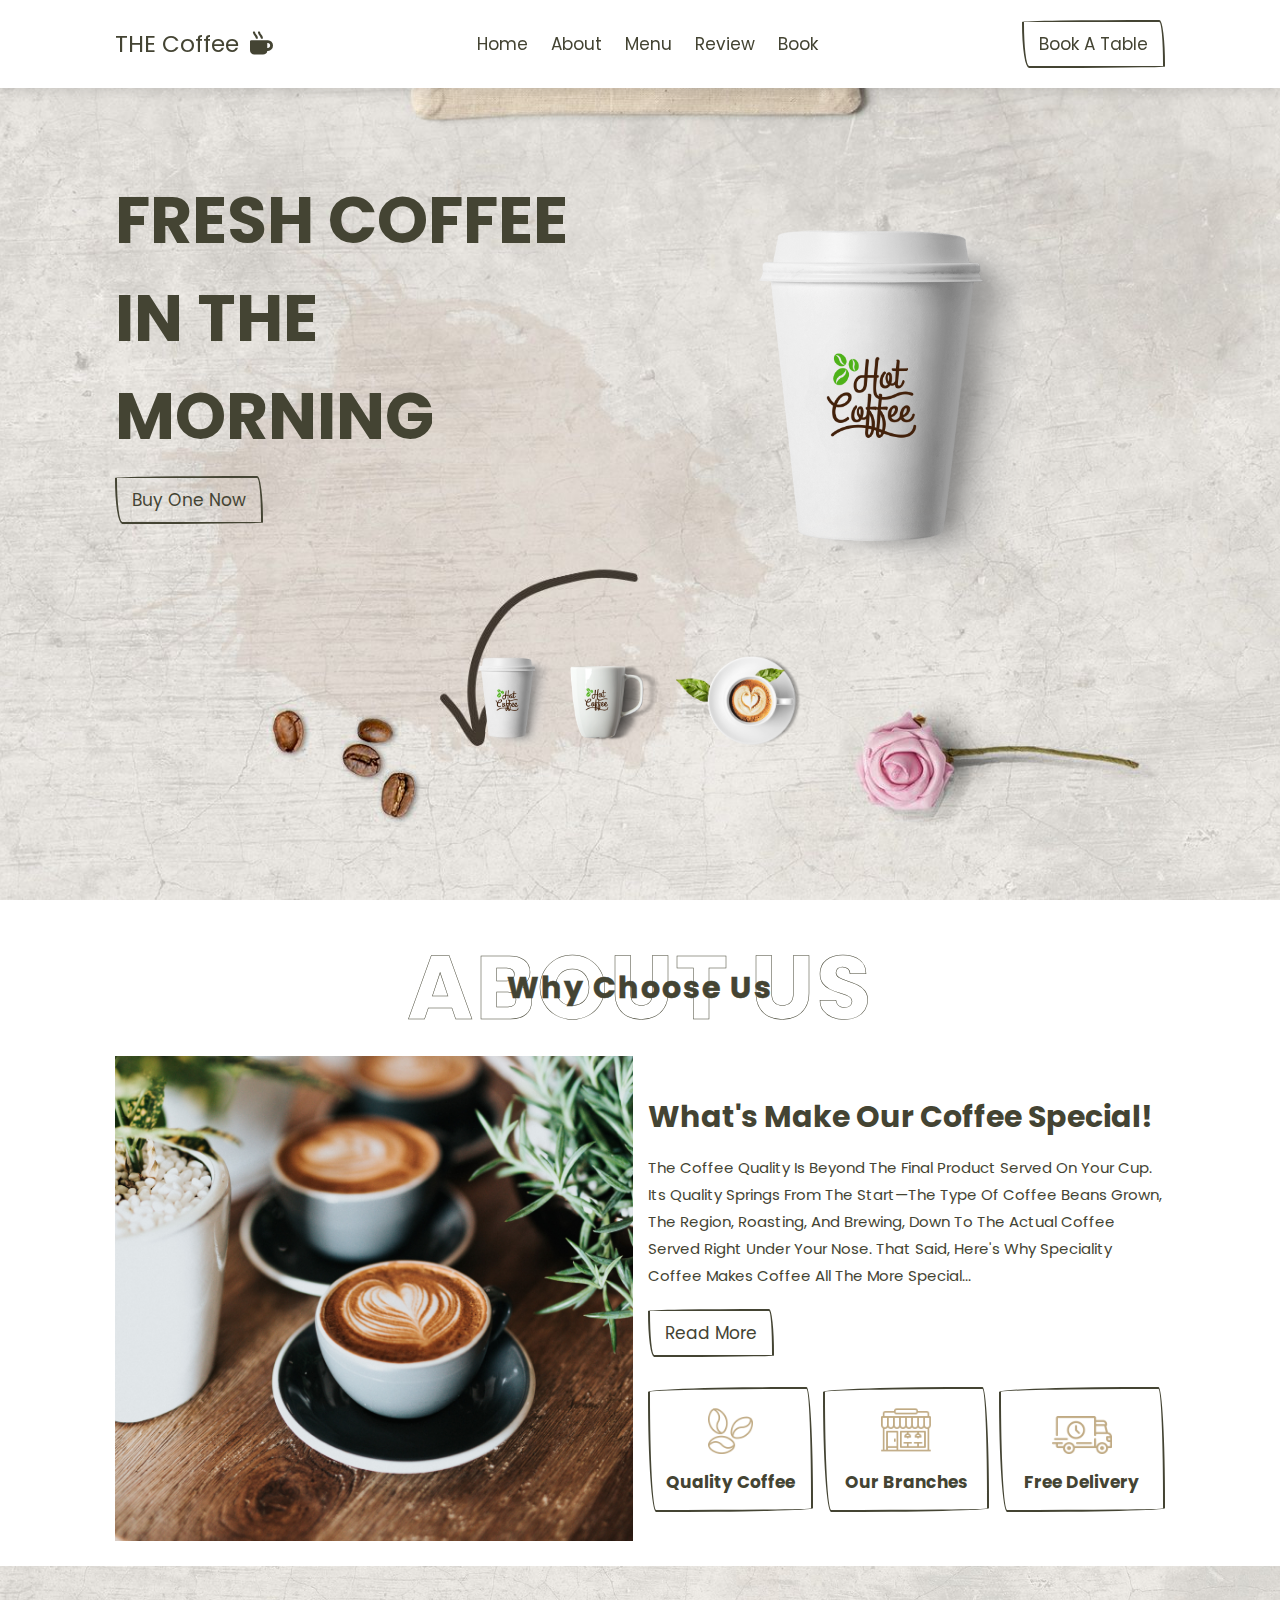
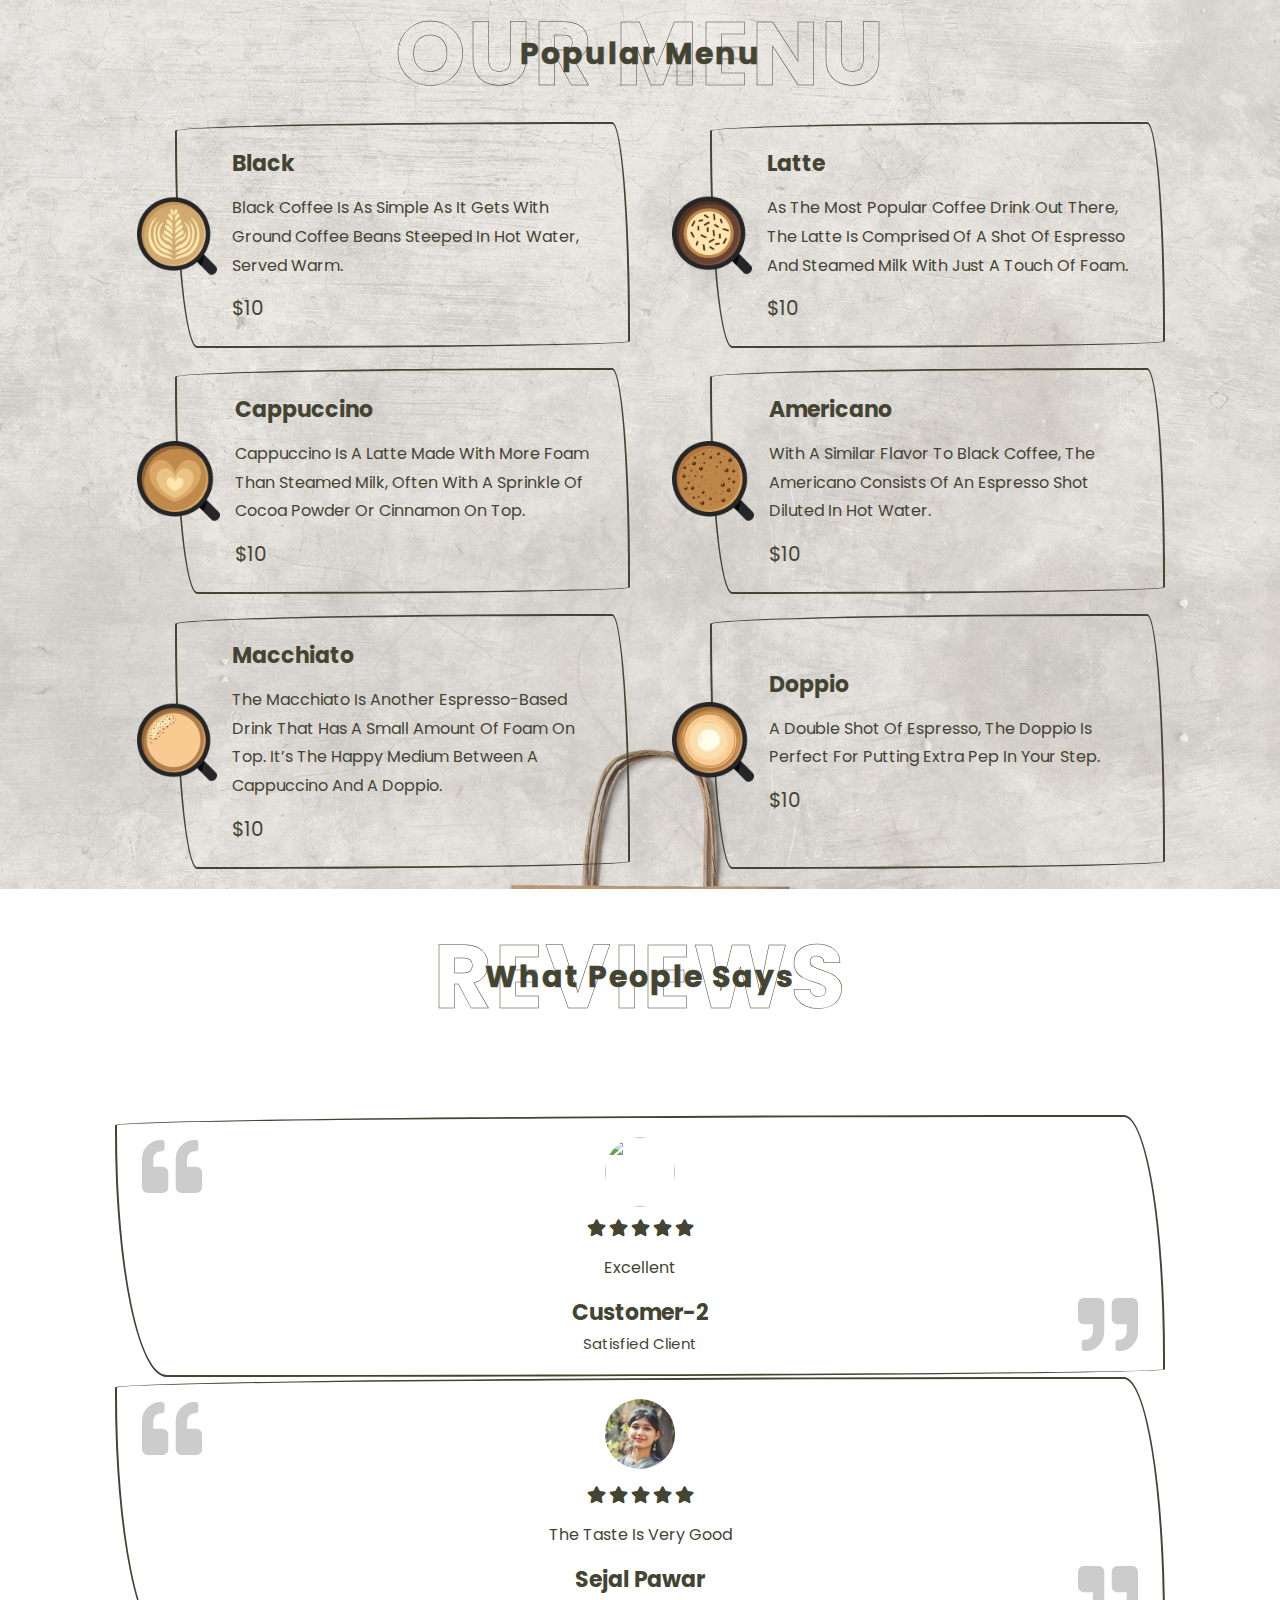
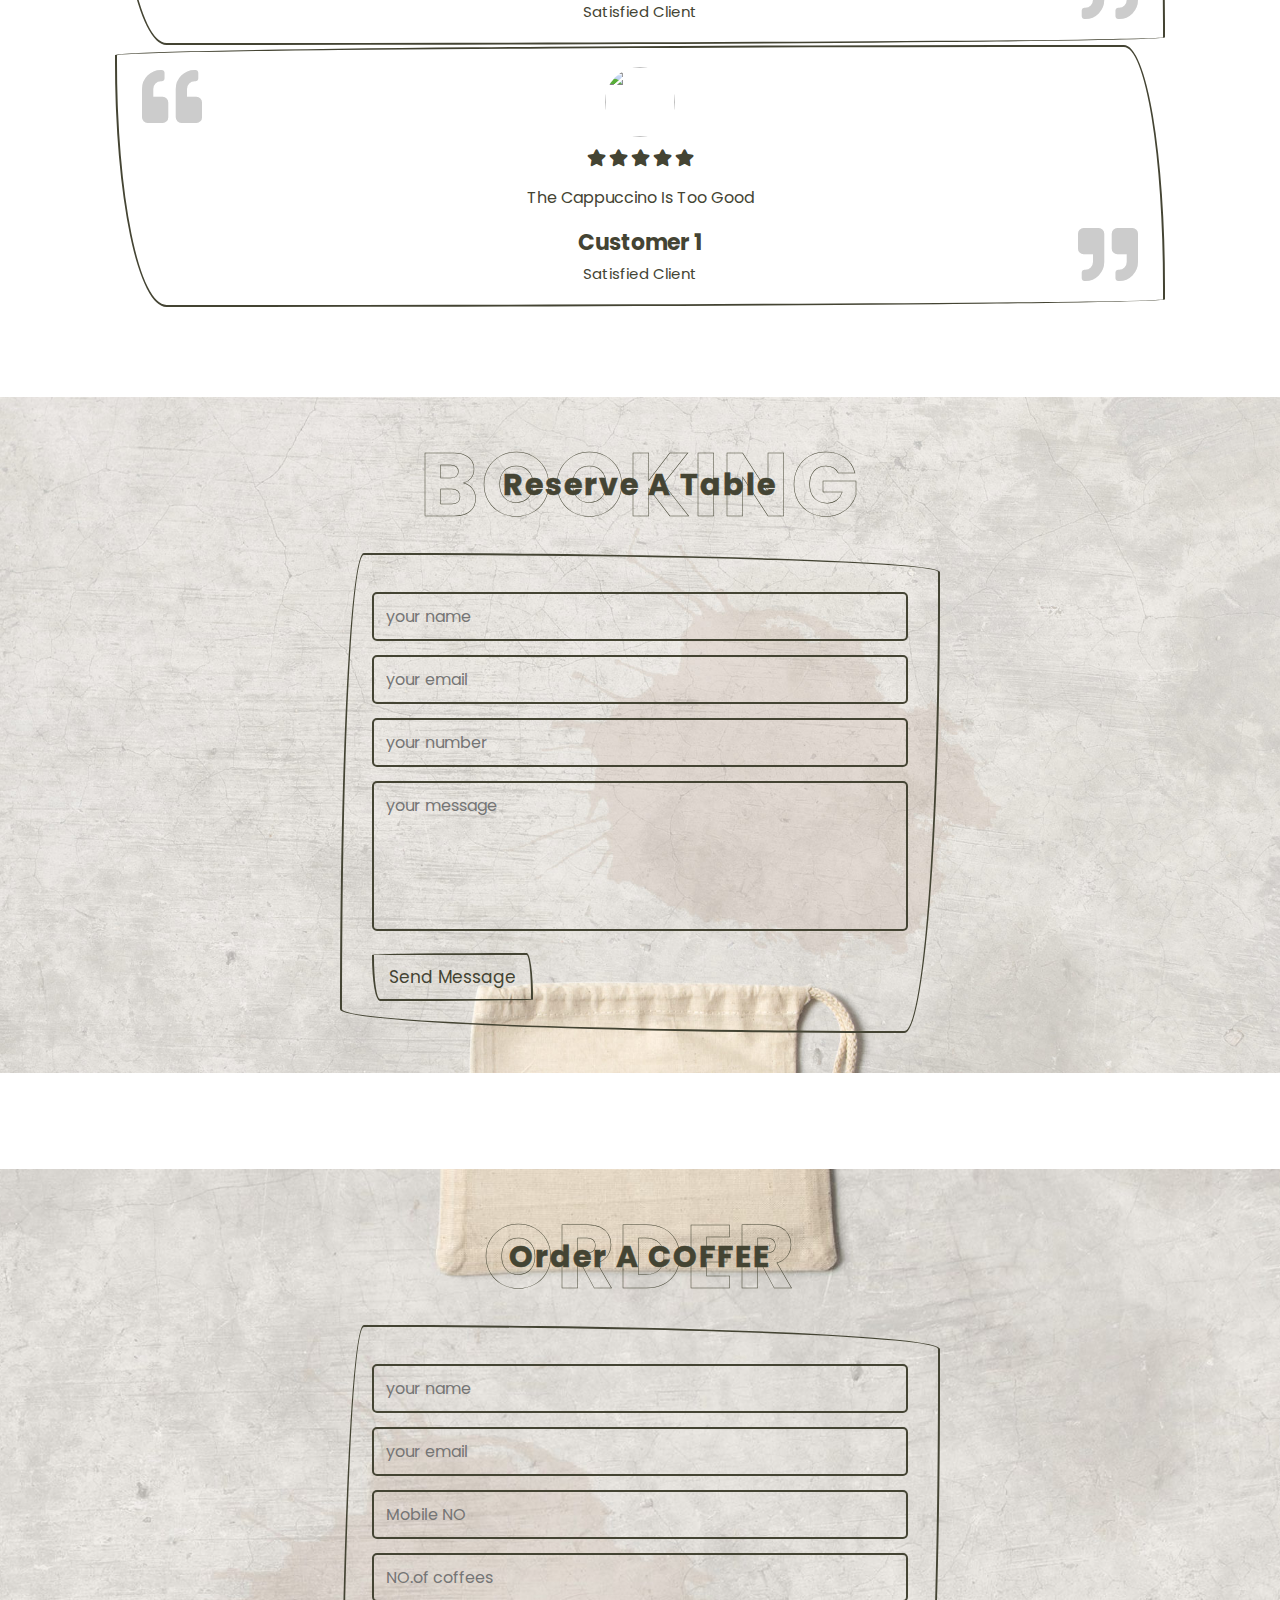
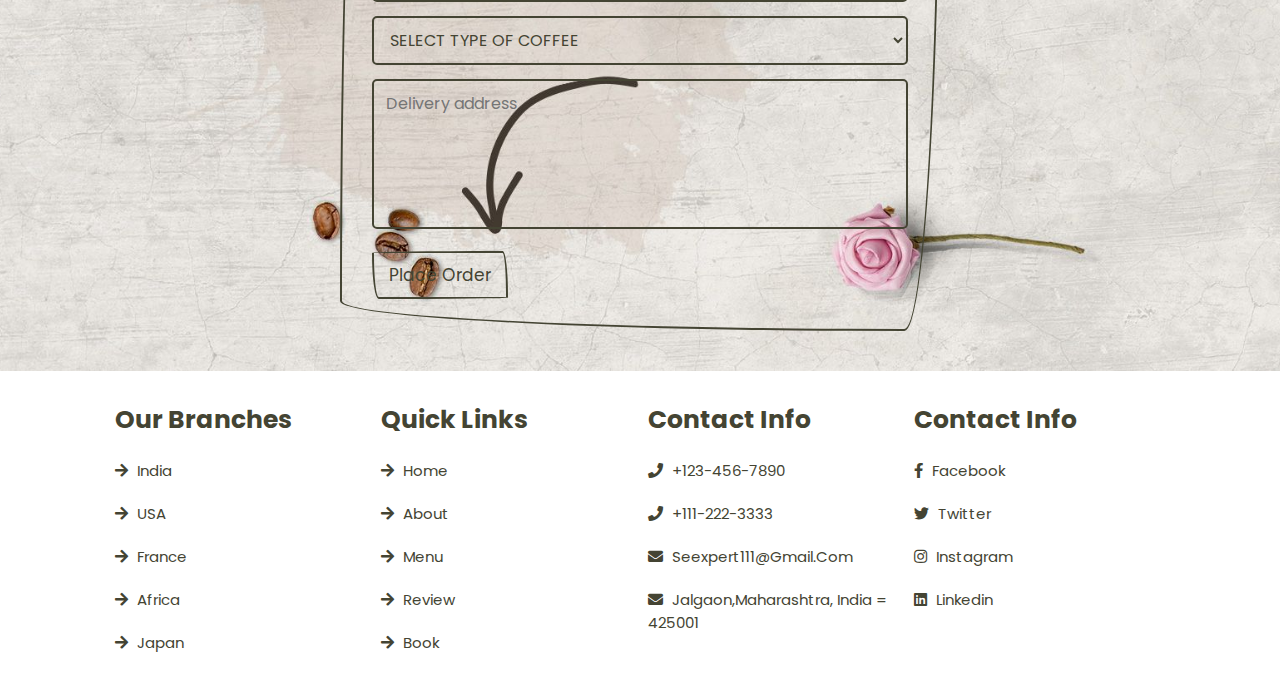
==== index.html @ 7fe5d015 "first commit" ====
<!DOCTYPE html>
<html lang="en">
<head>
    <meta charset="UTF-8">
    <meta http-equiv="X-UA-Compatible" content="IE=edge">
    <meta name="viewport" content="width=device-width, initial-scale=1.0">
    <title>CSS THE COFFEE HOUSE PROJECT</title>
    <link rel="stylesheet" href="https://unpkg.com/swiper@7/swiper-bundle.min.css" />

    <!-- font awesome cdn link  -->
    <link rel="stylesheet" href="https://cdnjs.cloudflare.com/ajax/libs/font-awesome/5.15.4/css/all.min.css">

    <!-- custom css file link  -->
    <link rel="stylesheet" href="css/style.css">
    

</head>
<body>
    
<!-- header section starts  -->

<header class="header">

    <div id="menu-btn" class="fas fa-bars"></div>

    <a href="#" class="logo"> THE coffee <i class="fas fa-mug-hot"></i> </a>

    <nav class="navbar">
        <a href="#home">home</a>
        <a href="#about">about</a>
        <a href="#menu">menu</a>
        <a href="#review">review</a>
        <a href="#book">book</a>
    </nav>

    <a href="#book" class="btn">book a table</a>

</header>

<!-- header section ends -->

<!-- home section starts  -->

<section class="home" id="home">

    <div class="row">

        <div class="content">
            <h3>fresh coffee in the morning</h3>
            <a href="#order" class="btn">buy one now</a>
        </div>

        <div class="image">
            <img src="image/home-img-1.png" class="main-home-image" alt="">
        </div>

    </div>

    <div class="image-slider">
        <img src="image/home-img-1.png" alt="">
        <img src="image/home-img-2.png" alt="">
        <img src="image/home-img-3.png" alt="">
    </div>

</section>

<!-- home section ends -->

<!-- about section starts  -->

<section class="about" id="about">

    <h1 class="heading"> about us <span>why choose us</span> </h1>    

    <div class="row">

        <div class="image">
            <img src="image/about-img.png" alt="">
        </div>

        <div class="content">
            <h3 class="title">what's make our coffee special!</h3>
            <p>the coffee quality is beyond the final product served on your cup. Its quality springs from the start—the type of coffee beans grown, the region, roasting, and brewing, down to the actual coffee served right under your nose. That said, here's why speciality coffee makes coffee all the more special...</p>
            <a href="#" class="btn">read more</a>
            <div class="icons-container">
                <div class="icons">
                    <img src="image/about-icon-1.png" alt="">
                    <h3>quality coffee</h3>
                </div>
                <div class="icons">
                    <img src="image/about-icon-2.png" alt="">
                    <h3>our branches</h3>
                </div>
                <div class="icons">
                    <img src="image/about-icon-3.png" alt="">
                    <h3>free delivery</h3>
                </div>
            </div>
        </div>

    </div>

</section>

<!-- about section ends -->

<!-- menu section starts  -->

<section class="menu" id="menu">

    <h1 class="heading"> our menu <span>popular menu</span> </h1>

    <div class="box-container">

        <a href="https://images.app.goo.gl/q2pwHX6zfeRryrDQ7" class="box">
            <img src="image/menu-1.png" alt="">
            <div class="content">
                <h3>Black</h3>
                <p>Black coffee is as simple as it gets with ground coffee beans steeped in hot water, served warm. </p>
                <span>$10</span>
            </div>
        </a>

        <a href="#" class="box">
            <img src="image/menu-2.png" alt="">
            <div class="content">
                <h3>Latte</h3>
                <p>As the most popular coffee drink out there, the latte is comprised of a shot of espresso and steamed milk with just a touch of foam.</p>
                <span>$10</span>
            </div>
        </a>

        <a href="#" class="box">
            <img src="image/menu-3.png" alt="">
            <div class="content">
                <h3>Cappuccino</h3>
                <p>Cappuccino is a latte made with more foam than steamed milk, often with a sprinkle of cocoa powder or cinnamon on top.</p>
                <span>$10</span>
            </div>
        </a>

        <a href="#" class="box">
            <img src="image/menu-4.png" alt="">
            <div class="content">
                <h3>Americano</h3>
                <p>With a similar flavor to black coffee, the americano consists of an espresso shot diluted in hot water.</p>
                <span>$10</span>
            </div>
        </a>

        <a href="#" class="box">
            <img src="image/menu-5.png" alt="">
            <div class="content">
                <h3>Macchiato</h3>
                <p>The macchiato is another espresso-based drink that has a small amount of foam on top. It’s the happy medium between a cappuccino and a doppio.</p>
                <span>$10</span>
            </div>
        </a>

        <a href="#" class="box">
            <img src="image/menu-6.png" alt="">
            <div class="content">
                <h3>Doppio</h3>
                <p>A double shot of espresso, the doppio is perfect for putting extra pep in your step.</p>
                <span>$10</span>
            </div>
        </a>

    </div>

</section>

<!-- menu section ends -->

<!-- review section starts  -->

<section class="review" id="review">

    <h1 class="heading"> reviews <span>what people says</span> </h1>

    <div class="swiper review-slider">

        <div class="swiper-wrapper">

            

            <div class="swiper-slide box">
                <i class="fas fa-quote-left"></i>
                <i class="fas fa-quote-right"></i>
                <img src="image/pic-2.png" alt="">
                <div class="stars">
                    <i class="fas fa-star"></i>
                    <i class="fas fa-star"></i>
                    <i class="fas fa-star"></i>
                    <i class="fas fa-star"></i>
                    <i class="fas fa-star"></i>
                </div>
                <p>excellent</p>
                <h3>Customer-2</h3>
                <span>satisfied client</span>
            </div>

            <div class="swiper-slide box">
                <i class="fas fa-quote-left"></i>
                <i class="fas fa-quote-right"></i>
                <img src="image/pic-1.png" alt="">
                <div class="stars">
                    <i class="fas fa-star"></i>
                    <i class="fas fa-star"></i>
                    <i class="fas fa-star"></i>
                    <i class="fas fa-star"></i>
                    <i class="fas fa-star"></i>
                </div>
                <p>The taste is very good</p>
                <h3>Sejal Pawar</h3>
                <span>satisfied client</span>
            </div>

            <div class="swiper-slide box">
                <i class="fas fa-quote-left"></i>
                <i class="fas fa-quote-right"></i>
                <img src="image/pic-3.png" alt="">
                <div class="stars">
                    <i class="fas fa-star"></i>
                    <i class="fas fa-star"></i>
                    <i class="fas fa-star"></i>
                    <i class="fas fa-star"></i>
                    <i class="fas fa-star"></i>
                </div>
                <p>the Cappuccino is too good </p>
                <h3>Customer 1</h3>
                <span>satisfied client</span>
            </div>

        </div>

        <div class="swiper-pagination"></div>

    </div>

</section>



<section class="book" id="book">

    <h1 class="heading"> booking <span>reserve a table</span> </h1>

    <form id="myForm" action="reserve.php" method="post">

        <input type="text" placeholder="your name" class="box" name="name">
        <input type="email" placeholder="your email" class="box" name="email">
        <input type="number" placeholder="your number" class="box" name="mobile_no">

        <textarea name="message" placeholder="your message" class="box" id="" cols="30" rows="10"></textarea>

        <input name="submit" type="submit" value="send message" class="btn">

    </form>

</section>


<br></br><br></br><br></br>

<section class="order" id="order">

    <h1 class="heading"> ORDER<span> order a COFFEE</span> </h1>

    <form action="order.php" method="post" id="order">

        <input type="text" placeholder="your name" class="box" name="name">
        <input type="email" placeholder="your email" class="box" name="email">
        <input type="number" placeholder="Mobile NO" class="box" name="mobile_no">
        <input type="number" placeholder="NO.of coffees" class="box" name="no_of_coffees">

        <select id="type" class="box" name="type_of_coffee">
            <option value="volvo">SELECT TYPE OF COFFEE</option>
            <option value="saab">Black</option>
            <option value="saab">latte</option>
            <option value="opel">cappuccino</option>
            <option value="audi">Americano</option>
            <option value="saab">Macchiato</option>
            <option value="saab">Doppio</option>

          </select>

        <textarea name="address" placeholder="Delivery address" class="box" id="" cols="30" rows="10"></textarea>

        <input name="submit" type="submit" value="Place order" class="btn">

    </form>

</section>



<section class="footer">

    <div class="box-container">

        <div class="box">
            <h3>our branches</h3>
            <a href="https://www.google.com/maps/place/Government+Polytechnic+Jalgaon/@21.0034102,75.551324,15z/data=!4m5!3m4!1s0x0:0x3ec28692c6ab9cb1!8m2!3d21.0034102!4d75.551324"> <i class="fas fa-arrow-right"></i> india </a>
            <a href="https://www.google.com/maps/place/1324+P+St,+Lincoln,+NE+68508/@40.814921,-96.701731,16z/data=!4m5!3m4!1s0x8796bee34e11ad83:0x335ef3f0a7a7a943!8m2!3d40.815074!4d-96.701964?hl=en"> <i class="fas fa-arrow-right"></i> USA </a>
            <a href="https://goo.gl/maps/LcDgMtxJPuzmVwUb8"> <i class="fas fa-arrow-right"></i> france </a>
            <a href="https://goo.gl/maps/X4xU1Gef6ph3NP276"> <i class="fas fa-arrow-right"></i> africa </a>
            <a href="https://goo.gl/maps/JZCG3AJFrUSkWE3U9"> <i class="fas fa-arrow-right"></i> Japan </a>
        </div>

        <div class="box">
            <h3>quick links</h3>
            <a href="#home"> <i class="fas fa-arrow-right"></i> home </a>
            <a href="#about"> <i class="fas fa-arrow-right"></i> about </a>
            <a href="#menu"> <i class="fas fa-arrow-right"></i> menu </a>
            <a href="#review"> <i class="fas fa-arrow-right"></i> review </a>
            <a href="#book"> <i class="fas fa-arrow-right"></i> book </a>
        </div>

        <div class="box">
            <h3>contact info</h3>
            <a href="#"> <i class="fas fa-phone"></i> +123-456-7890 </a>
            <a href="#"> <i class="fas fa-phone"></i> +111-222-3333 </a>
            <a href="https://mail.google.com"> <i class="fas fa-envelope"></i> seexpert111@gmail.com </a>
            <a href="#"> <i class="fas fa-envelope"></i> Jalgaon,Maharashtra, india = 425001     </a>
        </div>

        <div class="box">
            <h3>contact info</h3>
            <a href="#"> <i class="fab fa-facebook-f"></i> facebook </a>
            <a href="#"> <i class="fab fa-twitter"></i> twitter </a>
            <a href="#"> <i class="fab fa-instagram"></i> instagram </a>
            <a href="#"> <i class="fab fa-linkedin"></i> linkedin </a>
        </div>

    </div>

    
</section>

<!-- footer section ends -->



























<script src="https://unpkg.com/swiper@7/swiper-bundle.min.js"></script>
<script>
    document.getElementById("myForm").addEventListener("submit", function(event){
        event.preventDefault(); // Prevent default form submission
        submitForm(); // Call function to submit the form using AJAX
    });
    
    function submitForm() {
        var formData = new FormData(document.getElementById("myForm"));
        var xhr = new XMLHttpRequest();
        xhr.open("POST", "reserve.php", true);
        xhr.onload = function() {
            if (xhr.status == 200) {
                // Display success message in a dialog box
                alert(xhr.responseText);
            } else {
                alert('Error occurred. Please try again later.');
            }
        };
        xhr.send(formData);
    }
    </script>
    
<!-- custom js file link  -->
<script src="js/script.js"></script>

</body>
</html>
---- css/style.css ----
@import url('https://fonts.googleapis.com/css2?family=Poppins:wght@100;300;400;500;600&display=swap');

:root{
    --main-color:#443;
    --border-radius:95% 4% 97% 5%/4% 94% 3% 95%;
    --border-radius-hover:4% 95% 6% 95%/95% 4% 92% 5%;
    --border:.2rem solid var(--main-color);
    --border-hover:.2rem dashed var(--main-color);
}

*{
    font-family: 'Poppins', sans-serif;
    margin:0; padding:0;
    box-sizing: border-box;
    outline: none; border:none;
    text-decoration: none;
    text-transform: capitalize;
    transition: all .2s linear;
}

html{
    font-size: 62.5%;
    overflow-x: hidden;
    scroll-padding-top: 7rem;
    scroll-behavior: smooth;
}

section{
    padding:2rem 9%;
}

.heading{
    font-size: 9rem;
    text-transform: uppercase;
    color:transparent;
    -webkit-text-stroke: .05rem var(--main-color);
    letter-spacing: .2rem;
    text-align: center;
    pointer-events: none;
    position: relative;
}

.heading span{
    position: absolute;
    top:50%; left:50%;
    transform: translate(-50%, -50%);
    width: 100%;
    color:var(--main-color);
    font-size: 3rem;
}

.btn{
    display: inline-block;
    padding:.9rem 1.5rem;
    border-radius: var(--border-radius);
    color:var(--main-color);
    background: none;
    border:var(--border);
    cursor: pointer;
    margin-top: 1rem;
    font-size: 1.7rem;
}

.btn:hover{
    border-radius: var(--border-radius-hover);
    border:var(--border-hover);
}

.header{
    position: fixed;
    top:0; left: 0; right: 0;
    display: flex;
    align-items: center;
    justify-content: space-between;
    z-index: 1000;
    background:#fff;
    box-shadow: 0 .5rem 1rem rgba(0,0,0,.1);
    padding:2rem 9%;
}

.header .logo{
    color:var(--main-color);
    font-size: 2.3rem;
}

.header .logo i{
    padding-left: .5rem;
}

.header .navbar a{
    margin:0 1rem;
    font-size: 1.7rem;
    color:var(--main-color);
}

.header .btn{
    margin-top: 0;
}

#menu-btn{
    font-size: 3rem;
    color:var(--main-color);
    cursor: pointer;
    display: none;
}

.home{
    min-height: 100vh;
    padding-top: 12rem;
    background: url(../image/home-bg.jpg) no-repeat;
    background-position: center;
    background-size: cover;
}

.home .row{
    display: flex;
    align-items: center;
    flex-wrap: wrap;
    gap:1.5rem;
}

.home .row .content{
    flex:1 1 42rem;
}

.home .row .image{
    flex:1 1 42rem;
    padding-top: 10rem;
    text-align: center;
}

.home .row .image img{
    height:35rem;
    animation: float 4s linear infinite;
}

@keyframes float{
    0%, 100%{
        transform: translateY(0rem);
    }
    50%{
        transform: translateY(-7rem);
    }
}

.home .row .content h3{
    font-size: 6.5rem;
    color:var(--main-color);
    text-transform: uppercase;
}

.home .image-slider{
    text-align: center;
    padding:3rem 0;
}

.home .image-slider img{
    height:9rem;
    margin:0 .5rem;
    cursor: pointer;
    margin-top: 5rem;
}

.home .image-slider img:hover{
    transform: translateY(-2rem);
}

.about .row{
    display: flex;
    align-items: center;
    flex-wrap: wrap;
    gap:1.5rem;
}

.about .row .image{
    flex:1 1 42rem;
}

.about .row .image img{
    width: 100%;
    animation:aboutImage 4s linear infinite;
}

@keyframes aboutImage {
    0%, 100%{
        transform: scale(.9);
        border-radius: var(--border-radius-hover);
    }
    50%{
        transform: scale(.8);
        border-radius: var(--border-radius);
    }
}

.about .row .content{
    flex:1 1 42rem;
}

.about .row .content .title{
    color:var(--main-color);
    font-size: 3rem;
    line-height: 1.8;
}

.about .row .content p{
    color:var(--main-color);
    font-size: 1.5rem;
    line-height: 1.8;
    padding:1rem 0;
}

.about .row .content .icons-container{
    display: flex;
    flex-wrap: wrap;
    gap:1rem;
    padding-top: 3rem;
}

.about .row .content .icons-container .icons{
    flex:1 1 15rem;
    padding:1.5rem;
    text-align: center;
    border:var(--border);
    border-radius: var(--border-radius);
}

.about .row .content .icons-container .icons img{
    height: 5rem;
}

.about .row .content .icons-container .icons h3{
    font-size: 1.7rem;
    padding-top: 1rem;
    color:var(--main-color);
}

.menu{
    background: url(../image/menu-bg.jpg) no-repeat;
    background-position: center;
    background-size: cover;
}

.menu .box-container{
    display: flex;
    flex-wrap: wrap;
    gap:2rem;
    justify-content: center;
}

.menu .box-container .box{
    flex:1 1 42rem;
    padding:2rem;
    border:var(--border);
    border-radius: var(--border-radius);
    display: flex;
    align-items: center;
    gap:1.5rem;
    margin-left: 6rem;
}

.menu .box-container .box:hover{
    border:var(--border-hover);
    border-radius: var(--border-radius-hover);
}

.menu .box-container .box img{
    height: 8rem;
    margin-left: -6rem;
}

.menu .box-container .box .content h3{
    font-size: 2.2rem;
    color:var(--main-color);
    line-height: 1.8;
}

.menu .box-container .box .content p{
    font-size: 1.6rem;
    color:var(--main-color);
    line-height: 1.8;
    padding:1rem 0;
}

.menu .box-container .box .content span{
    font-size: 2rem;
    color:var(--main-color);
    line-height: 1.8;
}

.review .review-slider{
    padding:7rem 0;
}

.review .review-slider .box{
    border:var(--border);
    border-radius: var(--border-radius);
    text-align: center;
    position: relative;
    z-index: 0;
    padding:2rem;
}

.review .review-slider .box .fa-quote-left{
    position: absolute;
    top:2rem; left: 2.5rem;
    font-size: 6rem;
    color:#ccc;
    z-index: -1;
}

.review .review-slider .box .fa-quote-right{
    position: absolute;
    bottom:2rem; right: 2.5rem;
    font-size: 6rem;
    color:#ccc;
    z-index: -1;
}

.review .review-slider .box:hover .fa-quote-left{
    top:-6.5rem;
}

.review .review-slider .box:hover .fa-quote-right{
    bottom:-6.5rem;
}

.review .review-slider .box img{
    height:7rem;
    width:7rem;
    border-radius: 50%;
    margin-bottom: .7rem;
}

.review .review-slider .box .stars{
    padding:.5rem 0;
}

.review .review-slider .box .stars i{
    font-size: 1.7rem;
    color:var(--main-color);
}

.review .review-slider .box p{
    font-size: 1.6rem;
    color:var(--main-color);
    padding:1rem 0;
    line-height: 1.8;
}

.review .review-slider .box h3{
    font-size: 2.2rem;
    color:var(--main-color);
    line-height: 1.8;
}

.review .review-slider .box span{
    font-size: 1.5rem;
    color:var(--main-color);
}

.swiper-pagination-bullet{
    height:1.5rem;
    width:1.5rem;
    border-radius: 0;
}

.swiper-pagination-bullet-active{
    background:var(--main-color);
}

.book{
    background:url(../image/book-bg.jpg) no-repeat;
    background-position: center;
    background-size: cover;
}

.order{
    background:url(../image/home-bg.jpg) no-repeat;
    background-position: center;
    background-size: cover;

}

.order form{
    margin:0 auto 2rem auto;
    max-width: 60rem;
    border-radius: var(--border-radius-hover);
    padding:3rem;
    border:var(--border);
}

.order form .box{
    width:100%;
    padding:1rem 1.2rem;
    border-radius: .5rem;
    font-size: 1.6rem;
    background:none;
    text-transform: none;
    color:var(--main-color);
    border:var(--border);
    margin:.7rem 0;
}

.order form .box:focus{
    border:var(--border-hover);
}

.order form textarea{
    height:15rem;
    resize: none;
}





.book form{
    margin:0 auto 2rem auto;
    max-width: 60rem;
    border-radius: var(--border-radius-hover);
    padding:3rem;
    border:var(--border);
}

.book form .box{
    width:100%;
    padding:1rem 1.2rem;
    border-radius: .5rem;
    font-size: 1.6rem;
    background:none;
    text-transform: none;
    color:var(--main-color);
    border:var(--border);
    margin:.7rem 0;
}

.book form .box:focus{
    border:var(--border-hover);
}

.book form textarea{
    height:15rem;
    resize: none;
}

.footer .box-container{
    display: grid;
    grid-template-columns: repeat(auto-fit, minmax(23rem, 1fr));
    gap:1.5rem;
}

.footer .box-container .box h3{
    font-size: 2.5rem;
    padding:1rem 0;
    color:var(--main-color);
}

.footer .box-container .box a{
    display: block;
    font-size: 1.5rem;
    padding:1rem 0;
    color:var(--main-color);
}

.footer .box-container .box a i{
    padding-right: .5rem;
}

.footer .box-container .box a:hover i{
    padding-right: 2rem;
}

.footer .credit{
    text-align: center;
    font-size: 2rem;
    padding:2rem 1rem;
    margin-top: 1rem;
    color:var(--main-color);
}

.footer .credit span{
    border-bottom: var(--border-hover);
}















/* media queries  */

@media(max-width:991px){

    html{
        font-size: 55%;
    }

    .header{
        padding:2rem;
    }

    section{
        padding:2rem;
    }

}

@media(max-width:768px){

    .heading{
        font-size: 6rem;
    }

    .heading span{
        font-size: 2.3rem;
    }

    #menu-btn{
        display: initial;
    }

    #menu-btn.fa-times{
        transform:rotate(180deg);
    }

    .header .navbar{
        position: absolute;
        top:99%; left:0; right:0;
        background:#fff;
        clip-path: polygon(0 0, 100% 0, 100% 0, 0 0);
    }

    .header .navbar.active{
        clip-path: polygon(0 0, 100% 0, 100% 100%, 0% 100%);
    }

    .header .navbar a{
        display: block;
        font-size: 2.2rem;
        margin:0;
        padding:1.5rem 2rem;
    }

    .home{
        text-align: center;
    }

    .home .row .content h3{
        font-size: 4rem;
    }

    .menu .box-container .box{
        margin-left: 0;
        margin-top: 6rem;
        flex-flow: column;
        text-align: center;
    }

    .menu .box-container .box img{
        margin-left: 0;
        margin-top: -6rem;
    }

}

@media(max-width:450px){

    html{
        font-size: 50%;
    }

    .home .row .image img{
        height: auto;
        width: 100%;
    }

}
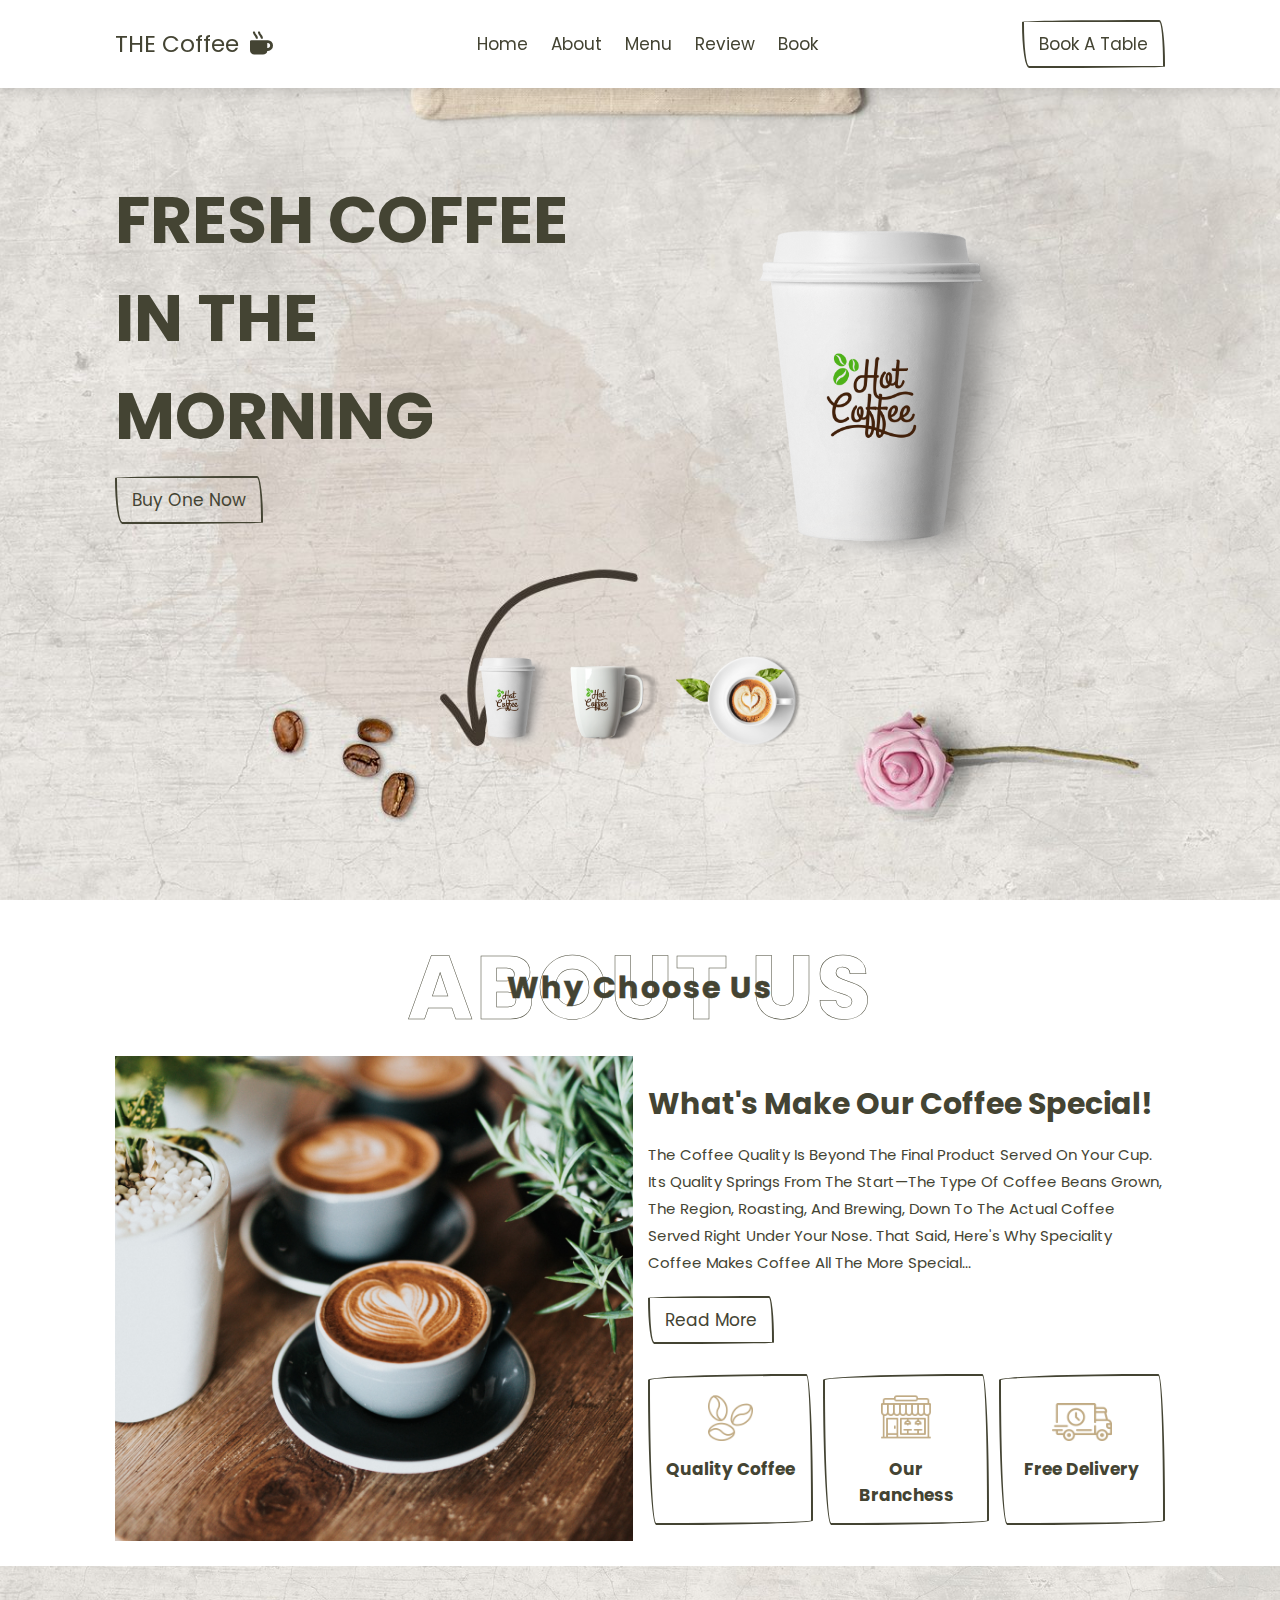
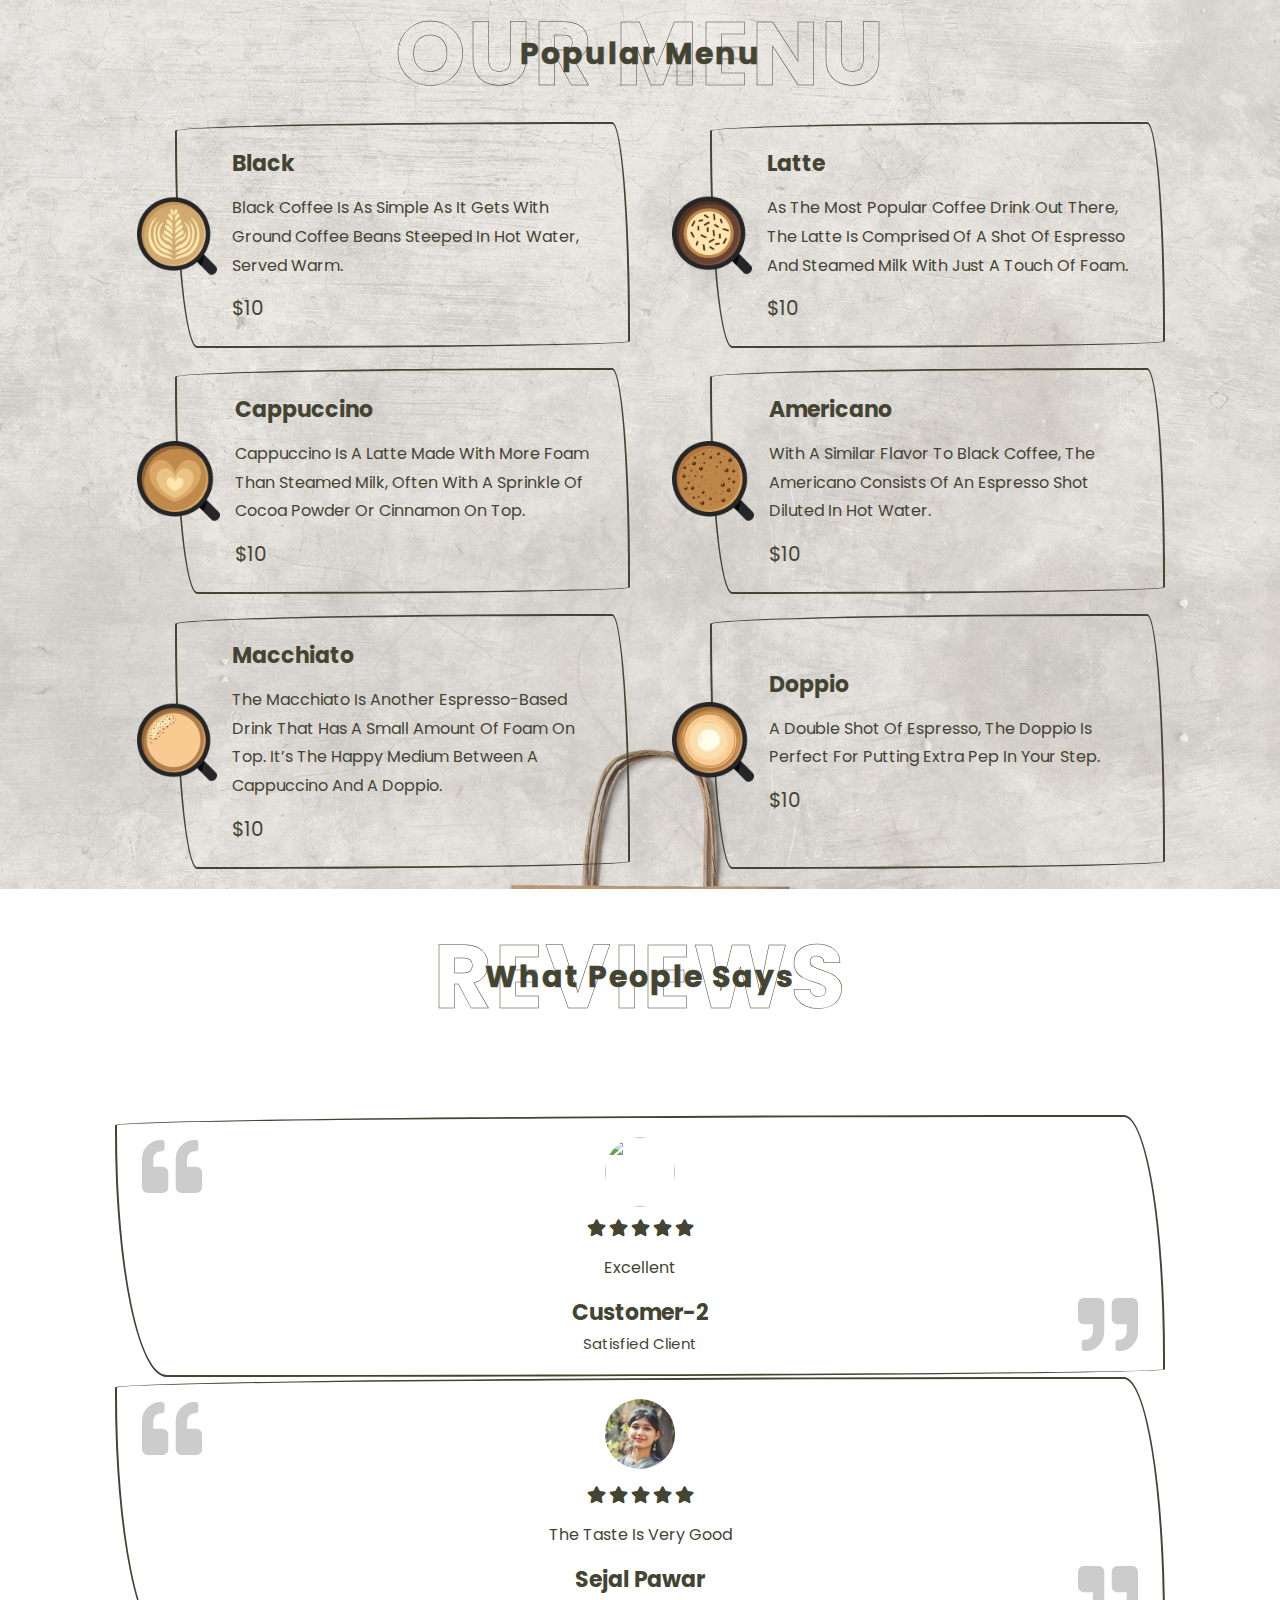
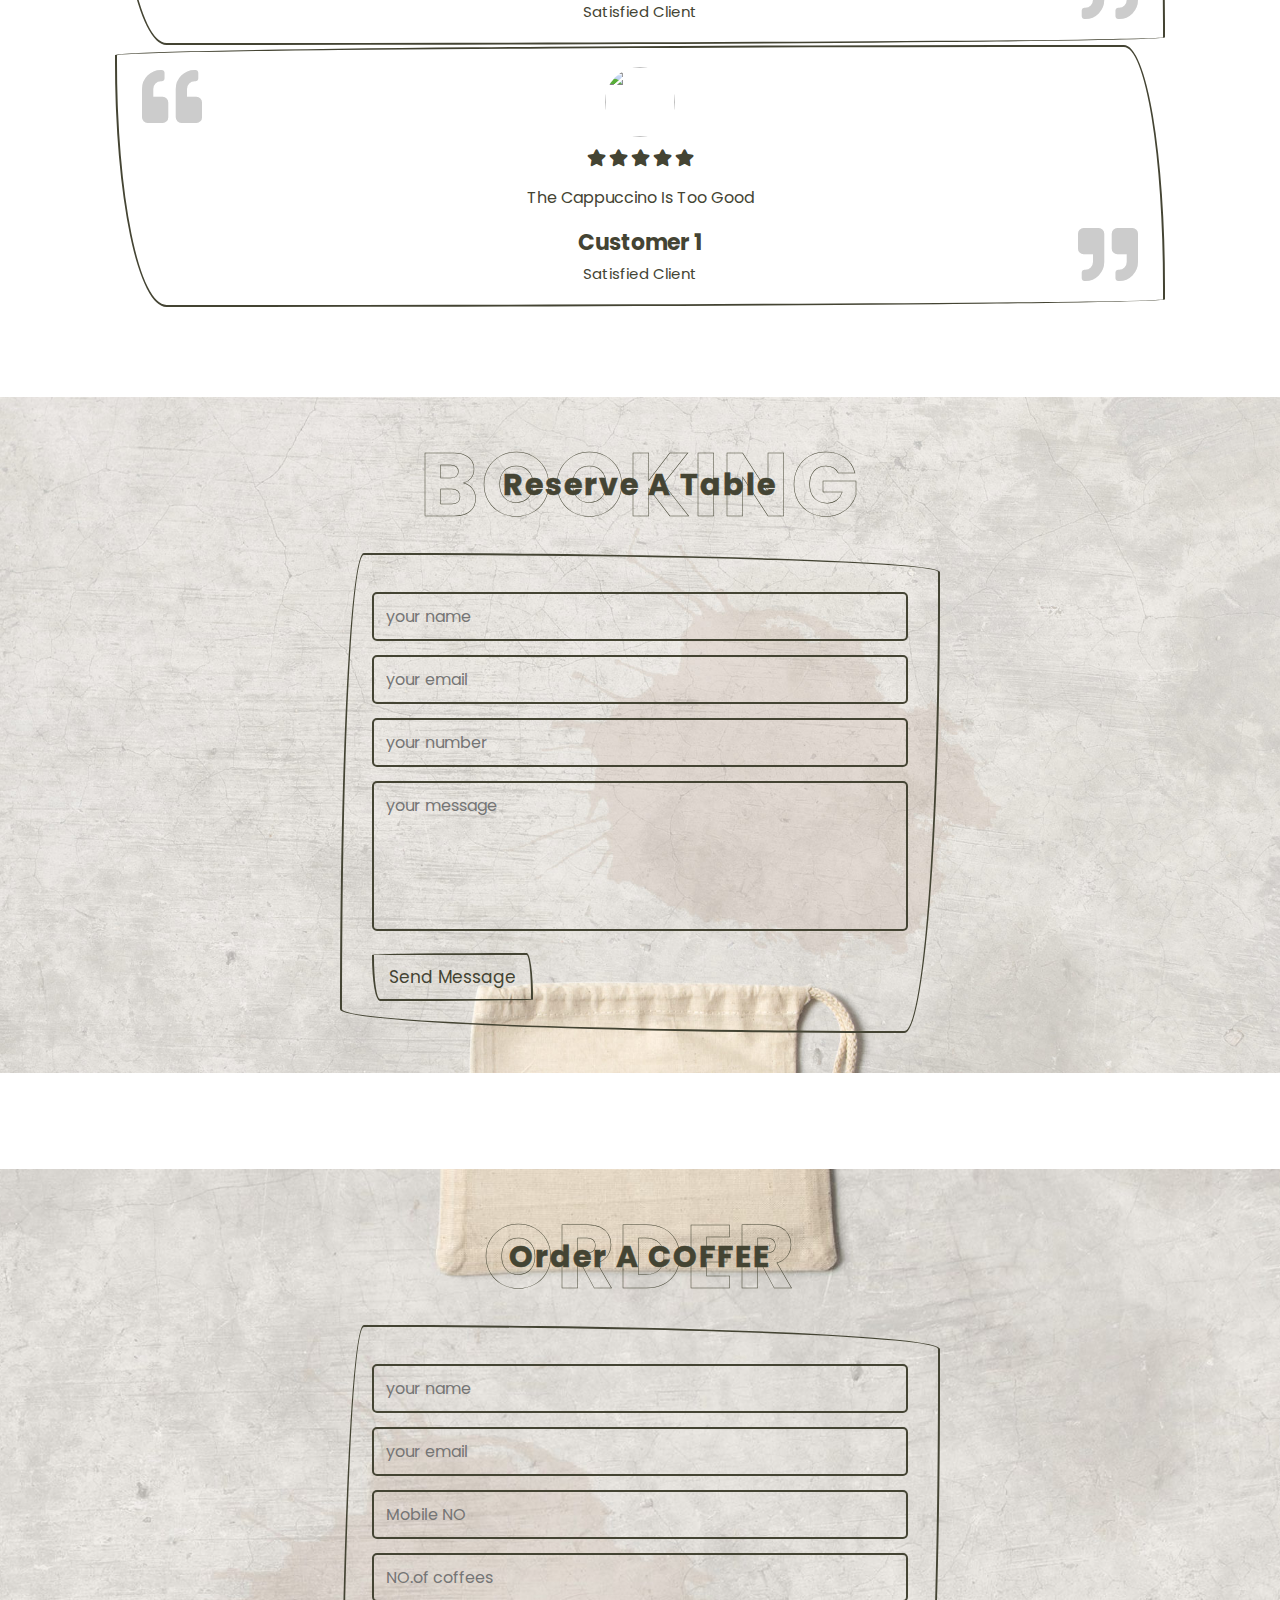
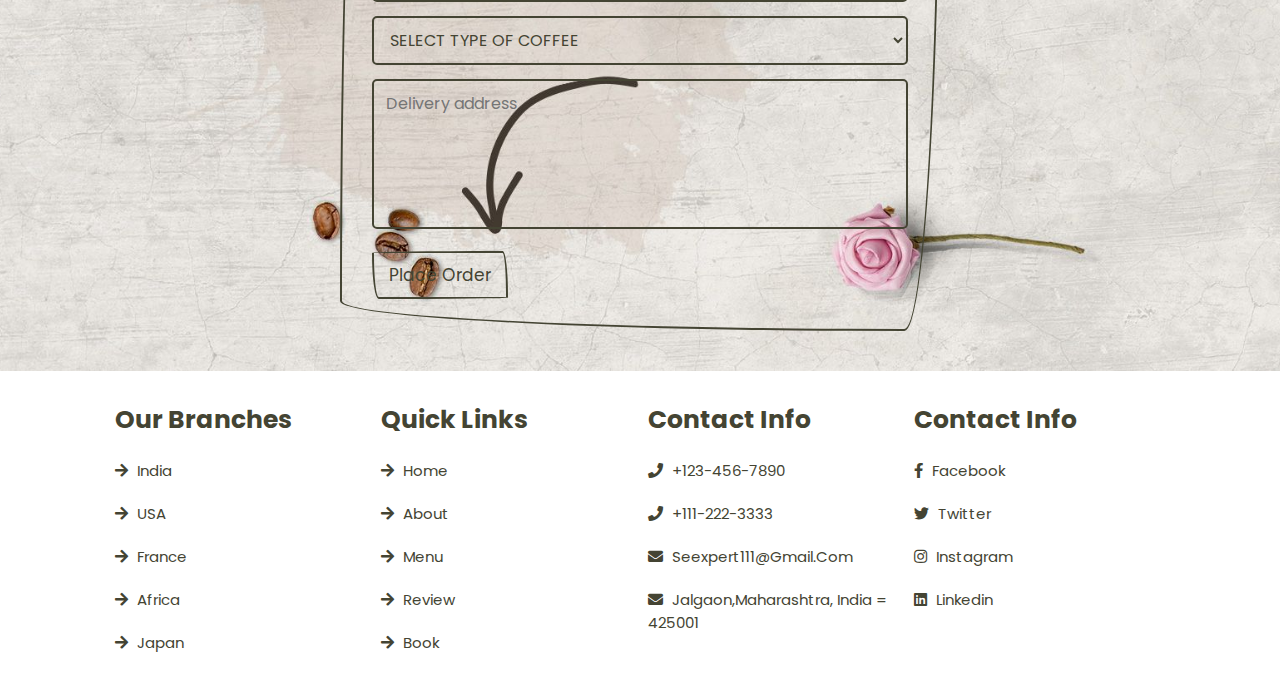
==== commit d0c8d916: "Final_commit" ====
--- a/index.html
+++ b/index.html
@@ -89,7 +89,7 @@
                 </div>
                 <div class="icons">
                     <img src="image/about-icon-2.png" alt="">
-                    <h3>our branches</h3>
+                    <h3>our branchess</h3>
                 </div>
                 <div class="icons">
                     <img src="image/about-icon-3.png" alt="">
